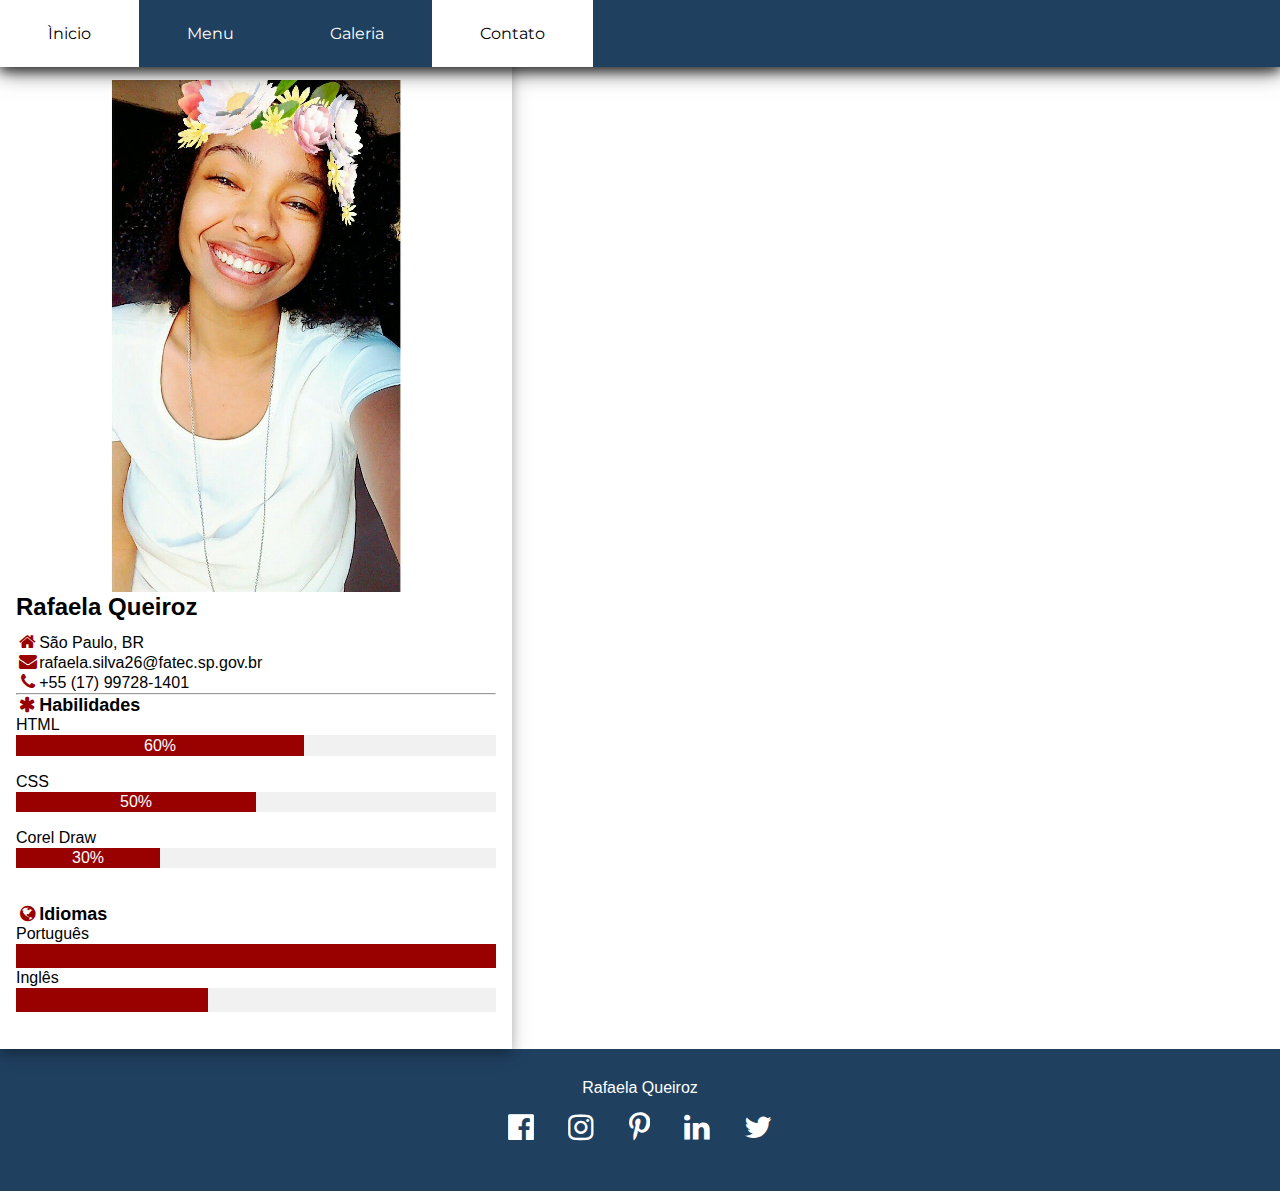
==== contato.html @ d4f56f6a "Initial commit" ====
<!DOCTYPE HTML>
<html>
	<head lang="PT-BR">
		<meta charset="UTF-8"/>
		<link rel="stylesheet" type="text/css" href="css/main.css"/>
		<link rel="stylesheet" type="text/css" href="css/menu.css"/>
		<meta name="viewport" content="width=device-width, initial-scale=1.0">
		<link rel="stylesheet" type="text/css" href="css/curriculo.css"/>
		<link rel="stylesheet" href="https://www.w3schools.com/lib/w3-colors-flat.css">
		<link rel="stylesheet" href="https://fonts.googleapis.com/css?family=Lato">
		<link rel="stylesheet" href="https://fonts.googleapis.com/css?family=Montserrat">
		<link rel="stylesheet" href="https://cdnjs.cloudflare.com/ajax/libs/font-awesome/4.7.0/css/font-awesome.min.css">
		<style>
		.fa-facebook-official, .fa-instagram, .fa-pinterest-p, .fa-linkedin, .fa-twitter {font-size:30px}
		</style>
		<title> Home </title>
	</head>
	<body>
	<section>
	
	<!-- Menu de Navegação -->
	<nav class="menu nav1">	
		<ul>
			<li class="dropdown">
			<a href="index.html"  tabindex="1">Ìnicio</a>
			</li>
			<li><a href="menu.html" > Menu </a></li>
			<li><a href="galeria.html" >Galeria</a></li>
			<li><a href="contato.html" class=" branco"> Contato </a></li>
			
  		</ul>
		
	</nav>
	<!--
	<header class="esquerda">
		 <img alt="logo do aluno Rafaela" src="imagens/logo.png" class="logo">	
	</header>
	
	Artigo 1 -->
	<!-- Artigo 1 -->
	
<aside class="lateral">   
 
          <img src="imagens/foto.jpg" style="width:100%" alt="Avatar">
          <div class="conteudo">
            <h2>Rafaela Queiroz</h2>
          </div>

        <div class="conteudo">
          <p><i class="fa fa-home fa-fw  fonte18 textovermelho"></i>São Paulo, BR</p>
          <p><i class="fa fa-envelope fa-fw  fonte18 textovermelho"></i>rafaela.silva26@fatec.sp.gov.br</p>
          <p><i class="fa fa-phone fa-fw fonte18 textovermelho"></i>+55 (17) 99728-1401</p>
          <hr>

          <p class="fonte18"><b><i class="fa fa-asterisk fa-fw textovermelho"></i>Habilidades</b></p>
		   <p>HTML</p>
          <div class="fundocinza ">
            <div class="conteudo centralizado  vermelho" style="width:60%">60%</div>
          </div>
		  <p>CSS</p>
          <div class="fundocinza ">
            <div class="conteudo centralizado vermelho" style="width:50%">50%</div>
          </div>
          <p>Corel Draw</p>
          <div class="fundocinza ">
            <div class="conteudo centralizado vermelho" style="width:30%">
              <div class="centralizado">30%</div>
            </div>
          </div>
         
          
          <br>

          <p class="fonte18"><b><i class="fa fa-globe fa-fw  textovermelho"></i>Idiomas</b></p>
          <p>Português</p>
          <div class="fundocinza ">
            <div class="vermelho" style="height:24px;width:100%"></div>
          </div>
          <p>Inglês</p>
          <div class="fundocinza">
            <div class="vermelho" style="height:24px;width:40%"></div>
          </div>
          <br>
        </div>
</aside>
		
	<!-- Footer/Rodapé -->
	<footer class="centro">
		
		 <p>Rafaela Queiroz</p> 
		 <a href="https://www.facebook.com/" tabindex="16"><i class="fa fa-facebook-official icone " ></i></a>
		<a href="https://www.instagram.com/?hl=pt-br" tabindex="15"><i class="fa fa-instagram  icone" ></i></a>
		<a href="https://br.pinterest.com/" tabindex="14"><i class="fa fa-pinterest-p icone " ></i></a>
		<a href="https://www.linkedin.com/" tabindex="13"><i class="fa fa-linkedin icone " ></i></a>
		<a href="https://twitter.com/?lang=pt-br" tabindex="12"><i class="fa fa-twitter  icone "></i></a>
	</footer>
	</section>
	</body>
</html>
---- css/main.css ----
*{	margin: 0;
	padding: 0;
}
* {
  box-sizing: border-box;
}


body,h2,h3,h4,h5,h6 {font-family: "Lato", sans-serif;}
.menu, h1,botao {font-family: "Montserrat", sans-serif}

body{
	text-align:center;
	
}


.titulos{
	font-size:45px;
}


.logo{
	width:35%;
}
.cmd1{
	width: 90%;
}
.article1{
	background-color:white;
	color:black;
	float:left;
	margin-top:60px;
	padding-top:30px;
	padding-left:15px;
	padding-right:15px;
	text-align:center;
	width:31%;
	height:AUTO;
	line-height:2.5em;
}

footer{
	padding-top:30px;
	padding-bottom:30px;
	text-align:center;	
	background-color:#204060;
	width:100%;
	clear:both;	
	text-decoration:none;
	color:white;
}

.icone,.iconehover:hover{
	overflow:hidden;
	text-decoration:none;
	width:auto;
	float:center;
	margin: 15px 15px;
	color:white;
	
}
.left, .right {
  float:left;
  width:20%; /*The width is 20%, by default*/
}

.main {
  float:left;
  width:60%; /*The width is 60%, by default*/
}

/*Use a media query to add a breakpoint at 800px:*/
@media (max-width:800px) {
  .left, .main, .right {
    width:100%; /*The width is 100%, when is 800px or smaller*/
  }
}


.branco{
	color:black!important;
	background-color:white!important;
}
.hoverbranco:hover{
	color:white!important;
	background-color:black!important;
}
.preto,.pretohover:hover{
	color:black!important;
	background-color:#fff!important;
}
---- css/menu.css ----
.nav1{
	position:fixed;
	width:100%;
	box-shadow:0 4px 10px 0 rgba(0,0,0,0.50),0 4px 20px 0 rgba(0,0,0,0.75);
}
.nav2{
	position:fixed;
	width:100%;
	border-bottom: 0.5px solid black;
}
i{
	color:black;
}
ul {
    list-style-type: none;
    margin: 0;
    padding: 0;
    overflow: hidden;
    background-color: #204060;
}

.left, .right {
  float:left;
  width:20%; /*The width is 20%, by default*/
}

.main {
  float:left;
  width:60%; /*The width is 60%, by default*/
}

/*Use a media query to add a breakpoint at 800px:*/
@media (max-width:800px) {
  .left, .main, .right {
    width:100%; /*The width is 100%, when is 800px or smaller*/
  }
}


li {
    float: left;
}

li a{
    display: inline-block;
    color: white;
    text-align: center;
    padding: 24px 48px;
    text-decoration: none;
}
li a:hover {
    background-color: white;
	color:black;
}
---- css/curriculo.css ----
* {
  box-sizing: border-box;
}


html,body,h1,h2,h3,h4,h5,h6 {font-family: "Roboto", sans-serif}

h1{
	font-family: 'Calligraffitti';
	font-size: 50px;
}

.conteudo{padding:0.01em 16px;margin-bottom:16px}

.experiencias{
	box-shadow:0 2px 5px 0 rgba(0,0,0,0.16),0 2px 10px 0 rgba(0,0,0,0.12);
	height:565px;
	line-height:2.0em;
}


.lateral{float:left;
		width:40%;
		padding-top:80px;
		text-align:left;
		line-height:20px;
		box-shadow:0 4px 10px 0 rgba(0,0,0,0.2),0 4px 20px 0 rgba(0,0,0,0.19)
}

.lateral2{float:left;width:60%}

.textovermelho{color:#990000!important}

.fonte18{font-size:18px!important}

.fonte12{font-size:12px!important}

.fundocinza{color:#000!important;background-color:#f1f1f1!important}

.centralizado{text-align:center!important}

.vermelho{color:white!important;background-color:#990000!important}

.fonte36{font-size:36px!important}
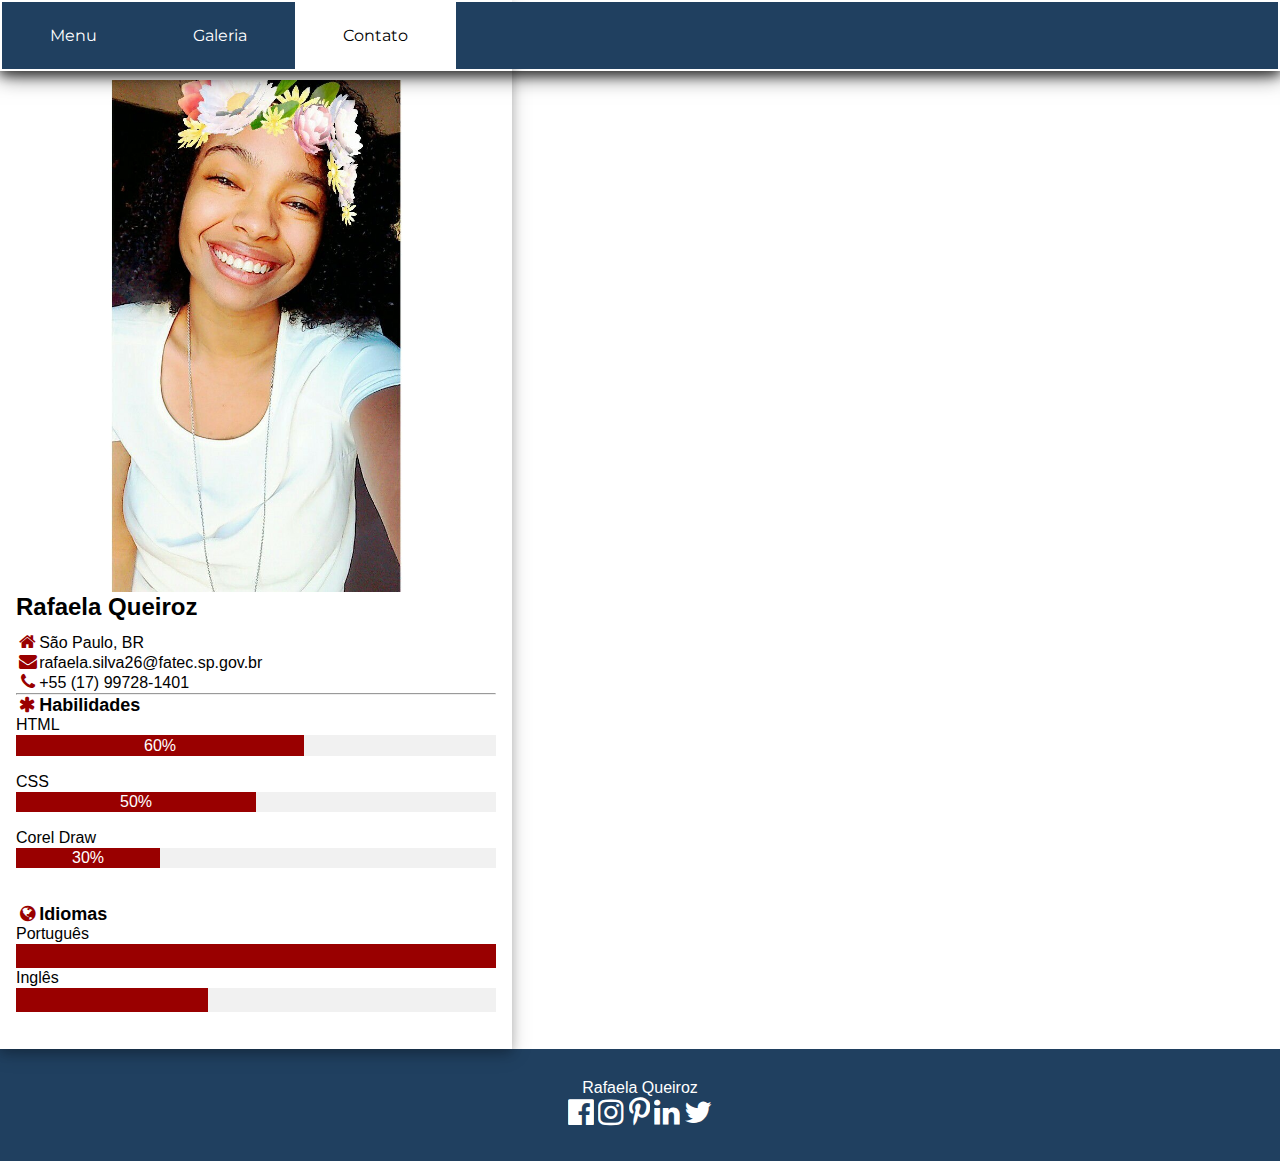
==== commit d24e16ff: "Blog pronto" ====
--- a/contato.html
+++ b/contato.html
@@ -21,9 +21,7 @@
 	<!-- Menu de Navegação -->
 	<nav class="menu nav1">	
 		<ul>
-			<li class="dropdown">
-			<a href="index.html"  tabindex="1">Ìnicio</a>
-			</li>
+			
 			<li><a href="menu.html" > Menu </a></li>
 			<li><a href="galeria.html" >Galeria</a></li>
 			<li><a href="contato.html" class=" branco"> Contato </a></li>
--- a/css/main.css
+++ b/css/main.css
@@ -40,6 +40,21 @@
 	line-height:2.5em;
 }
 
+.article2{
+	background-color:white;
+	color:black;
+	float:left;
+	margin-top:60px;
+	padding-top:30px;
+	padding-left:15px;
+	padding-right:15px;
+	text-align:center;
+	width:31%;
+	height:AUTO;
+	line-height:2.5em;
+}
+
+
 footer{
 	padding-top:30px;
 	padding-bottom:30px;
@@ -56,7 +71,6 @@
 	text-decoration:none;
 	width:auto;
 	float:center;
-	margin: 15px 15px;
 	color:white;
 	
 }
--- a/css/menu.css
+++ b/css/menu.css
@@ -8,15 +8,34 @@
 	width:100%;
 	border-bottom: 0.5px solid black;
 }
+
 i{
 	color:black;
 }
 ul {
     list-style-type: none;
-    margin: 0;
+    margin: 2px;
     padding: 0;
     overflow: hidden;
     background-color: #204060;
+}
+
+.text1{
+	text-align:center;
+	
+}
+.img {
+    opacity: 0.5;
+    filter: alpha(opacity=50); /* For IE8 and earlier */
+	flex-flow: row wrap; 
+	display: flex;
+	box-shadow:0 4px 10px 0 rgba(0,0,0,0.50),0 4px 20px 0 rgba(0,0,0,0.75);
+	margin: 10px 10px;
+}
+
+.img:hover {
+    opacity: 1.0;
+    filter: alpha(opacity=100); /* For IE8 and earlier */
 }
 
 .left, .right {
